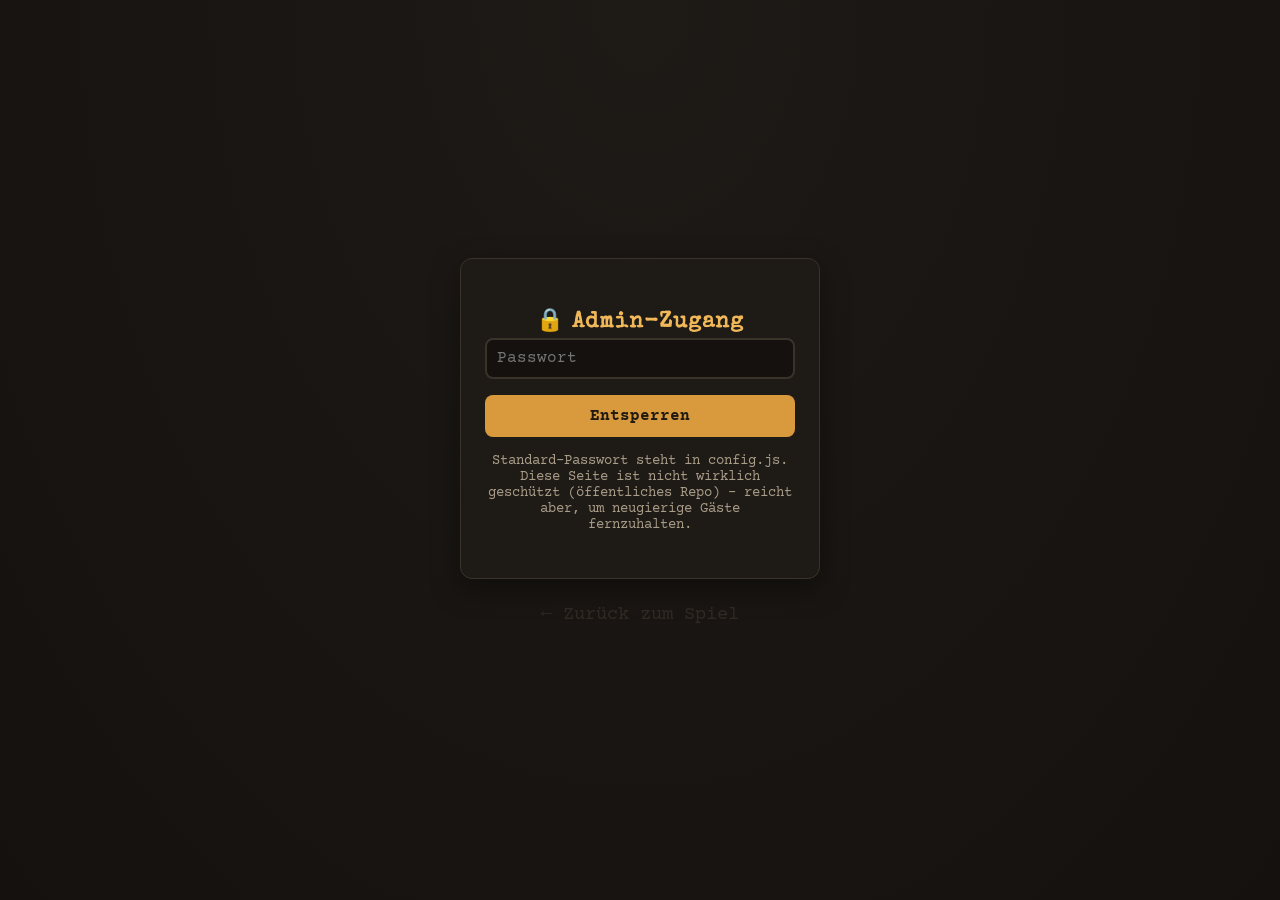
==== config.html @ 9533b576 "Detektiv-Spiel: statisches Codewort-Ratespiel Statische Webseite ohne Server: index.html zeigt bei e" ====
<!DOCTYPE html>
<html lang="de">
<head>
<meta charset="UTF-8">
<meta name="viewport" content="width=device-width, initial-scale=1.0">
<title>Konfiguration – Detektiv-Spiel</title>
<link rel="preconnect" href="https://fonts.googleapis.com">
<link rel="preconnect" href="https://fonts.gstatic.com" crossorigin>
<link href="https://fonts.googleapis.com/css2?family=Special+Elite&family=Courier+Prime:wght@400;700&display=swap" rel="stylesheet">
<link rel="stylesheet" href="style.css">
</head>
<body>
  <main class="wrap" style="max-width:640px;">

    <div id="gate" class="card">
      <h1 style="font-size:1.4rem;">🔒 Admin-Zugang</h1>
      <form id="gate-form">
        <input type="password" id="gate-input" placeholder="Passwort" autocomplete="off">
        <button class="btn" type="submit">Entsperren</button>
      </form>
      <p id="gate-error" class="error-msg" hidden>Falsches Passwort.</p>
      <p class="hint">Standard-Passwort steht in config.js. Diese Seite ist nicht wirklich geschützt (öffentliches Repo) – reicht aber, um neugierige Gäste fernzuhalten.</p>
    </div>

    <div id="panel" class="card" hidden style="text-align:left;">
      <h1 style="font-size:1.4rem; text-align:center;">🗂 Codes verwalten</h1>

      <form id="add-form" class="add-form">
        <label>Neuer Code (4 Ziffern)
          <input type="text" id="new-code" inputmode="numeric" maxlength="4" placeholder="1234">
        </label>
        <label>Text, der bei diesem Code angezeigt wird
          <textarea id="new-text" rows="3" placeholder="Der Text, den die Spieler sehen..."></textarea>
        </label>
        <button class="btn" type="submit">Hinzufügen</button>
      </form>

      <div id="entry-list"></div>

      <div class="toolbar">
        <button id="export-btn" class="btn btn-secondary" type="button">⬇ Export (JSON)</button>
        <label class="btn btn-secondary" style="cursor:pointer;">
          ⬆ Import (JSON)
          <input type="file" id="import-input" accept="application/json" hidden>
        </label>
        <button id="clear-all-btn" class="btn btn-secondary" type="button">🗑 Alle löschen</button>
      </div>

      <p id="status" hidden></p>
      <p class="hint">Diese Codes werden nur in diesem Browser gespeichert (localStorage). Nutze Export, um sie zu sichern, und Import, um sie wiederherzustellen oder auf ein anderes Gerät zu übertragen.</p>
    </div>

    <p style="text-align:center; margin-top:1.5rem;">
      <a href="index.html" class="config-link" style="opacity:0.7;">← Zurück zum Spiel</a>
    </p>
  </main>

  <script src="storage.js"></script>
  <script src="config.js"></script>
</body>
</html>
---- style.css ----
:root {
  --bg: #14110f;
  --bg-alt: #1e1a16;
  --accent: #d99a3d;
  --accent-bright: #f0b859;
  --text: #ede3d3;
  --text-dim: #a99c88;
  --error: #c65b4e;
  --border: #3a332a;
}

* { box-sizing: border-box; }

body {
  margin: 0;
  min-height: 100vh;
  background: radial-gradient(ellipse at top, var(--bg-alt), var(--bg));
  color: var(--text);
  font-family: 'Courier Prime', 'Courier New', monospace;
  display: flex;
  flex-direction: column;
  align-items: center;
  justify-content: center;
  padding: 2rem 1rem;
}

.wrap {
  width: 100%;
  max-width: 480px;
  text-align: center;
}

h1 {
  font-family: 'Special Elite', 'Courier Prime', monospace;
  font-size: 2rem;
  color: var(--accent-bright);
  letter-spacing: 0.05em;
  margin-bottom: 0.25rem;
}

.subtitle {
  color: var(--text-dim);
  margin-bottom: 2rem;
}

.card {
  background: var(--bg-alt);
  border: 1px solid var(--border);
  border-radius: 12px;
  padding: 2rem 1.5rem;
  box-shadow: 0 10px 30px rgba(0, 0, 0, 0.4);
  animation: fade-in 0.3s ease;
}

@keyframes fade-in {
  from { opacity: 0; transform: translateY(8px); }
  to { opacity: 1; transform: translateY(0); }
}

#code-input {
  width: 100%;
  font-size: 2.5rem;
  letter-spacing: 0.6em;
  text-align: center;
  background: var(--bg);
  border: 2px solid var(--border);
  border-radius: 8px;
  color: var(--accent-bright);
  padding: 0.5rem 0;
  font-family: 'Special Elite', monospace;
}

#code-input:focus {
  outline: none;
  border-color: var(--accent);
}

.btn-row {
  margin-top: 1.25rem;
}

.btn {
  background: var(--accent);
  color: #201a12;
  border: none;
  border-radius: 8px;
  padding: 0.75rem 1.5rem;
  font-size: 1rem;
  font-weight: bold;
  cursor: pointer;
  font-family: inherit;
  display: inline-block;
}

.btn:hover { background: var(--accent-bright); }

.btn-secondary {
  background: transparent;
  color: var(--text-dim);
  border: 1px solid var(--border);
}

.btn-secondary:hover { color: var(--text); border-color: var(--accent); }

.error-msg {
  color: var(--error);
  margin-top: 1rem;
}

.error-msg.shake {
  animation: shake 0.4s;
}

@keyframes shake {
  0%, 100% { transform: translateX(0); }
  20%, 60% { transform: translateX(-6px); }
  40%, 80% { transform: translateX(6px); }
}

.result-text {
  font-family: 'Special Elite', monospace;
  font-size: 1.15rem;
  line-height: 1.7;
  white-space: pre-wrap;
  text-align: left;
}

footer {
  margin-top: 2rem;
}

.config-link {
  color: var(--border);
  text-decoration: none;
  font-size: 1.2rem;
  opacity: 0.4;
}

.config-link:hover { opacity: 1; color: var(--accent); }

/* --- config.html --- */

#gate {
  max-width: 360px;
  margin: 0 auto;
}

#gate-form input,
#gate-form button {
  width: 100%;
}

#gate input {
  padding: 0.6rem;
  font-size: 1rem;
  background: var(--bg);
  border: 2px solid var(--border);
  border-radius: 8px;
  color: var(--text);
  font-family: inherit;
  margin-bottom: 1rem;
}

.entry-row {
  display: grid;
  grid-template-columns: 60px 1fr 40px;
  gap: 0.5rem;
  align-items: start;
  padding: 0.75rem 0;
  border-bottom: 1px solid var(--border);
}

.entry-code {
  font-family: 'Special Elite', monospace;
  font-size: 1.3rem;
  color: var(--accent-bright);
  padding-top: 0.4rem;
}

.entry-text {
  width: 100%;
  background: var(--bg);
  border: 1px solid var(--border);
  border-radius: 6px;
  color: var(--text);
  padding: 0.4rem;
  font-family: inherit;
  resize: vertical;
}

.delete-btn {
  background: transparent;
  border: none;
  cursor: pointer;
  font-size: 1.1rem;
}

.add-form {
  display: grid;
  gap: 0.5rem;
  margin: 1.5rem 0;
  text-align: left;
}

.add-form label {
  display: grid;
  gap: 0.25rem;
  font-size: 0.9rem;
  color: var(--text-dim);
}

.add-form input,
.add-form textarea {
  width: 100%;
  background: var(--bg);
  border: 1px solid var(--border);
  border-radius: 6px;
  color: var(--text);
  padding: 0.5rem;
  font-family: inherit;
}

.toolbar {
  display: flex;
  gap: 0.5rem;
  flex-wrap: wrap;
  margin-top: 1rem;
}

#status {
  margin-top: 1rem;
  color: var(--accent-bright);
}

#status.error { color: var(--error); }

.empty {
  color: var(--text-dim);
  font-style: italic;
}

.hint {
  font-size: 0.85rem;
  color: var(--text-dim);
  margin-top: 1rem;
}
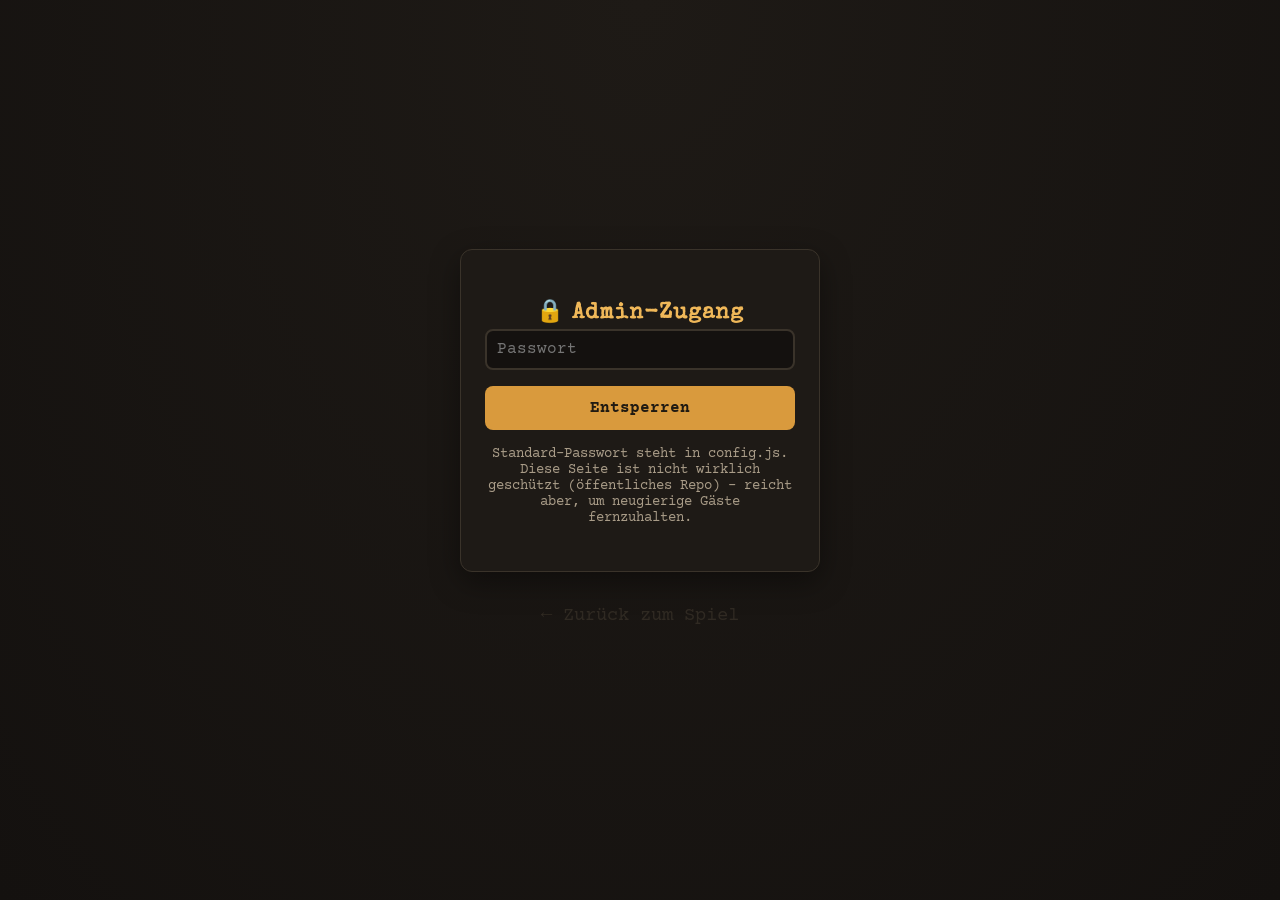
==== commit 54057b86: "Erweiterungen: Assistenten-Konfiguration, Themes, Sounds, mobile Optimierung - Konfiguration als Sei" ====
--- a/config.html
+++ b/config.html
@@ -2,7 +2,8 @@
 <html lang="de">
 <head>
 <meta charset="UTF-8">
-<meta name="viewport" content="width=device-width, initial-scale=1.0">
+<meta name="viewport" content="width=device-width, initial-scale=1.0, viewport-fit=cover">
+<meta name="theme-color" content="#14110f">
 <title>Konfiguration – Detektiv-Spiel</title>
 <link rel="preconnect" href="https://fonts.googleapis.com">
 <link rel="preconnect" href="https://fonts.gstatic.com" crossorigin>
@@ -23,31 +24,162 @@
     </div>
 
     <div id="panel" class="card" hidden style="text-align:left;">
-      <h1 style="font-size:1.4rem; text-align:center;">🗂 Codes verwalten</h1>
+      <h1 style="font-size:1.4rem; text-align:center;">🗂 Spiel konfigurieren</h1>
+      <p class="hint" style="text-align:center; margin-top:0;">Aufgebaut wie das Spiel selbst: Seite 1 ist die Willkommens-Seite, jede weitere Seite ist ein Rätsel (Code + Lösung) - in der Reihenfolge, in der die Spieler sie lösen.</p>
 
-      <form id="add-form" class="add-form">
-        <label>Neuer Code (4 Ziffern)
-          <input type="text" id="new-code" inputmode="numeric" maxlength="4" placeholder="1234">
-        </label>
-        <label>Text, der bei diesem Code angezeigt wird
-          <textarea id="new-text" rows="3" placeholder="Der Text, den die Spieler sehen..."></textarea>
-        </label>
-        <button class="btn" type="submit">Hinzufügen</button>
-      </form>
+      <div class="step-nav" id="step-nav"></div>
 
-      <div id="entry-list"></div>
+      <!-- Seite 1: Willkommen -->
+      <div id="step-welcome">
+        <div class="settings-section" style="margin-top:0; padding-top:0; border-top:none;">
+          <h2 class="section-title">👋 Willkommen</h2>
+          <p class="hint" style="margin-top:0;">Das sehen die Spieler, bevor sie den ersten Code eingeben.</p>
 
-      <div class="toolbar">
+          <label>
+            <span class="field-label" style="margin-top:0;">Titel</span>
+            <input type="text" id="setting-title" class="text-input" maxlength="60">
+          </label>
+          <label>
+            <span class="field-label">Untertitel</span>
+            <input type="text" id="setting-subtitle" class="text-input" maxlength="120">
+          </label>
+          <label>
+            <span class="field-label">Meldung bei falschem Code</span>
+            <input type="text" id="setting-wrong" class="text-input" maxlength="120">
+          </label>
+        </div>
+
+        <div class="settings-section">
+          <h2 class="section-title">🎨 Darstellung</h2>
+
+          <p class="field-label">Code-Länge (Anzahl Zeichen)</p>
+          <div class="swatch-row">
+            <button type="button" class="length-btn" data-length="3">3</button>
+            <button type="button" class="length-btn" data-length="4">4</button>
+            <button type="button" class="length-btn" data-length="5">5</button>
+            <button type="button" class="length-btn" data-length="6">6</button>
+            <button type="button" class="length-btn" data-length="7">7</button>
+            <button type="button" class="length-btn" data-length="8">8</button>
+          </div>
+          <p class="hint" style="margin-top:0.4rem;">Gilt für alle Rätsel-Codes und für das Eingabefeld im Spiel. Ändere die Länge idealerweise, bevor du Rätsel anlegst.</p>
+
+          <p class="field-label">Design</p>
+          <div class="swatch-row">
+            <button type="button" class="theme-swatch" data-theme="noir">
+              <span class="swatch-preview theme-preview-noir"></span>
+              Film Noir
+            </button>
+            <button type="button" class="theme-swatch" data-theme="neon">
+              <span class="swatch-preview theme-preview-neon"></span>
+              Neon Cyber
+            </button>
+            <button type="button" class="theme-swatch" data-theme="parchment">
+              <span class="swatch-preview theme-preview-parchment"></span>
+              Pergament
+            </button>
+            <button type="button" class="theme-swatch" data-theme="blood">
+              <span class="swatch-preview theme-preview-blood"></span>
+              Blutrot
+            </button>
+            <button type="button" class="theme-swatch" data-theme="agency">
+              <span class="swatch-preview theme-preview-agency"></span>
+              Waldgrün
+            </button>
+          </div>
+
+          <p class="field-label">Hintergrundbild – Vintage</p>
+          <div class="swatch-row">
+            <button type="button" class="bg-swatch" data-bg="none">
+              <span class="swatch-preview bg-preview-none">Ohne</span>
+            </button>
+            <button type="button" class="bg-swatch" data-bg="bg-corkboard">
+              <img class="swatch-preview" src="backgrounds/corkboard.svg" alt="Korkbrett">
+              Korkbrett
+            </button>
+            <button type="button" class="bg-swatch" data-bg="bg-paper">
+              <img class="swatch-preview" src="backgrounds/paper.svg" alt="Altes Papier">
+              Papier
+            </button>
+            <button type="button" class="bg-swatch" data-bg="bg-fog-city">
+              <img class="swatch-preview" src="backgrounds/fog-city.svg" alt="Neblige Stadt">
+              Nebel
+            </button>
+            <button type="button" class="bg-swatch" data-bg="bg-blueprint">
+              <img class="swatch-preview" src="backgrounds/blueprint.svg" alt="Blaupause">
+              Blaupause
+            </button>
+            <button type="button" class="bg-swatch" data-bg="bg-police-tape">
+              <img class="swatch-preview" src="backgrounds/police-tape.svg" alt="Absperrband">
+              Tatort
+            </button>
+          </div>
+
+          <p class="field-label">Hintergrundbild – Modern</p>
+          <div class="swatch-row">
+            <button type="button" class="bg-swatch" data-bg="bg-mesh-aurora">
+              <img class="swatch-preview" src="backgrounds/mesh-aurora.svg" alt="Aurora-Verlauf">
+              Aurora
+            </button>
+            <button type="button" class="bg-swatch" data-bg="bg-gradient-dusk">
+              <img class="swatch-preview" src="backgrounds/gradient-dusk.svg" alt="Dusk-Verlauf">
+              Dusk
+            </button>
+            <button type="button" class="bg-swatch" data-bg="bg-dot-grid">
+              <img class="swatch-preview" src="backgrounds/dot-grid.svg" alt="Punktraster">
+              Punktraster
+            </button>
+            <button type="button" class="bg-swatch" data-bg="bg-glow-orbs">
+              <img class="swatch-preview" src="backgrounds/glow-orbs.svg" alt="Glow Orbs">
+              Glow
+            </button>
+            <button type="button" class="bg-swatch" data-bg="bg-wave-lines">
+              <img class="swatch-preview" src="backgrounds/wave-lines.svg" alt="Wellen">
+              Wellen
+            </button>
+          </div>
+
+          <p class="field-label">Ton bei falschem Code</p>
+          <div class="swatch-row">
+            <button type="button" class="sound-btn wrong-sound-btn" data-sound="soft">Sanft ▶</button>
+            <button type="button" class="sound-btn wrong-sound-btn" data-sound="double">Doppelt ▶</button>
+            <button type="button" class="sound-btn wrong-sound-btn" data-sound="descend">Fallend ▶</button>
+            <button type="button" class="sound-btn wrong-sound-btn" data-sound="click">Klick ▶</button>
+            <button type="button" class="sound-btn wrong-sound-btn" data-sound="denied">Verweigert ▶</button>
+            <button type="button" class="sound-btn wrong-sound-btn" data-sound="thud">Wummern ▶</button>
+          </div>
+
+          <p class="field-label">Ton bei richtigem Code</p>
+          <div class="swatch-row">
+            <button type="button" class="sound-btn correct-sound-btn" data-sound="chime">Chime ▶</button>
+            <button type="button" class="sound-btn correct-sound-btn" data-sound="pop">Pop ▶</button>
+            <button type="button" class="sound-btn correct-sound-btn" data-sound="bell">Glocke ▶</button>
+            <button type="button" class="sound-btn correct-sound-btn" data-sound="rise">Aufsteigend ▶</button>
+            <button type="button" class="sound-btn correct-sound-btn" data-sound="confirm">Bestätigung ▶</button>
+            <button type="button" class="sound-btn correct-sound-btn" data-sound="sparkle">Funkeln ▶</button>
+          </div>
+        </div>
+      </div>
+
+      <!-- Seite 2+: je ein Rätsel -->
+      <div id="step-puzzle-container" hidden></div>
+
+      <div class="step-footer">
+        <button id="prev-step-btn" class="btn btn-secondary" type="button">← Zurück</button>
+        <span id="step-indicator" class="step-indicator"></span>
+        <button id="next-step-btn" class="btn btn-secondary" type="button">Weiter →</button>
+      </div>
+
+      <div class="toolbar" style="margin-top:1.5rem; border-top:1px solid var(--border); padding-top:1rem;">
         <button id="export-btn" class="btn btn-secondary" type="button">⬇ Export (JSON)</button>
         <label class="btn btn-secondary" style="cursor:pointer;">
           ⬆ Import (JSON)
           <input type="file" id="import-input" accept="application/json" hidden>
         </label>
-        <button id="clear-all-btn" class="btn btn-secondary" type="button">🗑 Alle löschen</button>
+        <button id="clear-all-btn" class="btn btn-secondary" type="button">🗑 Alle Rätsel löschen</button>
       </div>
 
       <p id="status" hidden></p>
-      <p class="hint">Diese Codes werden nur in diesem Browser gespeichert (localStorage). Nutze Export, um sie zu sichern, und Import, um sie wiederherzustellen oder auf ein anderes Gerät zu übertragen.</p>
+      <p class="hint">Alles wird nur in diesem Browser gespeichert (localStorage). Nutze Export, um es zu sichern, und Import, um es wiederherzustellen oder auf ein anderes Gerät zu übertragen (ersetzt dabei die komplette Rätsel-Liste). Sprachnachrichten machen den Export deutlich größer – kurz halten.</p>
     </div>
 
     <p style="text-align:center; margin-top:1.5rem;">
@@ -56,6 +188,8 @@
   </main>
 
   <script src="storage.js"></script>
+  <script src="theme.js"></script>
+  <script src="sounds.js"></script>
   <script src="config.js"></script>
 </body>
 </html>
--- a/style.css
+++ b/style.css
@@ -1,4 +1,7 @@
-:root {
+/* --- Themes --- */
+
+:root,
+:root[data-theme="noir"] {
   --bg: #14110f;
   --bg-alt: #1e1a16;
   --accent: #d99a3d;
@@ -7,14 +10,73 @@
   --text-dim: #a99c88;
   --error: #c65b4e;
   --border: #3a332a;
-}
-
-* { box-sizing: border-box; }
+  --btn-text: #201a12;
+}
+
+:root[data-theme="neon"] {
+  --bg: #05060f;
+  --bg-alt: #0b0e1f;
+  --accent: #00e5ff;
+  --accent-bright: #7dfcff;
+  --text: #e6f7ff;
+  --text-dim: #6a89a8;
+  --error: #ff3d6e;
+  --border: #1c2b4a;
+  --btn-text: #04121a;
+}
+
+:root[data-theme="parchment"] {
+  --bg: #e9dfc6;
+  --bg-alt: #f4ecd8;
+  --accent: #8a5a2b;
+  --accent-bright: #b3752f;
+  --text: #3b2f22;
+  --text-dim: #7a6a52;
+  --error: #a13d2b;
+  --border: #cbb98f;
+  --btn-text: #f4ecd8;
+}
+
+:root[data-theme="blood"] {
+  --bg: #0d0505;
+  --bg-alt: #1a0808;
+  --accent: #b3131f;
+  --accent-bright: #e8323f;
+  --text: #f0dede;
+  --text-dim: #a67d7d;
+  --error: #ff6b4a;
+  --border: #3a1414;
+  --btn-text: #f0dede;
+}
+
+:root[data-theme="agency"] {
+  --bg: #0c1410;
+  --bg-alt: #141f19;
+  --accent: #4c9a63;
+  --accent-bright: #7fd99a;
+  --text: #e3ede6;
+  --text-dim: #8fa89a;
+  --error: #d97757;
+  --border: #25352c;
+  --btn-text: #0c1410;
+}
+
+* {
+  box-sizing: border-box;
+  -webkit-tap-highlight-color: transparent;
+}
+
+html {
+  -webkit-text-size-adjust: 100%;
+}
 
 body {
   margin: 0;
   min-height: 100vh;
-  background: radial-gradient(ellipse at top, var(--bg-alt), var(--bg));
+  background-color: var(--bg);
+  background-image: radial-gradient(ellipse at top, var(--bg-alt), var(--bg));
+  background-size: cover;
+  background-position: center;
   color: var(--text);
   font-family: 'Courier Prime', 'Courier New', monospace;
   display: flex;
@@ -22,7 +84,33 @@
   align-items: center;
   justify-content: center;
   padding: 2rem 1rem;
-}
+  padding-top: max(2rem, env(safe-area-inset-top));
+  padding-bottom: max(2rem, env(safe-area-inset-bottom));
+  padding-left: max(1rem, env(safe-area-inset-left));
+  padding-right: max(1rem, env(safe-area-inset-right));
+  transition: background-color 0.3s ease, color 0.3s ease;
+  overflow-x: hidden;
+}
+
+button,
+input,
+textarea,
+select {
+  touch-action: manipulation;
+}
+
+/* --- Hintergrundbilder (überschreiben den Farbverlauf) --- */
+
+body.bg-corkboard { background-image: url('backgrounds/corkboard.svg'); }
+body.bg-paper { background-image: url('backgrounds/paper.svg'); }
+body.bg-fog-city { background-image: url('backgrounds/fog-city.svg'); }
+body.bg-blueprint { background-image: url('backgrounds/blueprint.svg'); }
+body.bg-police-tape { background-image: url('backgrounds/police-tape.svg'); }
+body.bg-mesh-aurora { background-image: url('backgrounds/mesh-aurora.svg'); }
+body.bg-gradient-dusk { background-image: url('backgrounds/gradient-dusk.svg'); }
+body.bg-dot-grid { background-image: url('backgrounds/dot-grid.svg'); }
+body.bg-glow-orbs { background-image: url('backgrounds/glow-orbs.svg'); }
+body.bg-wave-lines { background-image: url('backgrounds/wave-lines.svg'); }
 
 .wrap {
   width: 100%;
@@ -77,11 +165,15 @@
 
 .btn-row {
   margin-top: 1.25rem;
+  display: flex;
+  gap: 0.5rem;
+  justify-content: center;
+  flex-wrap: wrap;
 }
 
 .btn {
   background: var(--accent);
-  color: #201a12;
+  color: var(--btn-text);
   border: none;
   border-radius: 8px;
   padding: 0.75rem 1.5rem;
@@ -90,6 +182,7 @@
   cursor: pointer;
   font-family: inherit;
   display: inline-block;
+  min-height: 44px;
 }
 
 .btn:hover { background: var(--accent-bright); }
@@ -115,6 +208,14 @@
   0%, 100% { transform: translateX(0); }
   20%, 60% { transform: translateX(-6px); }
   40%, 80% { transform: translateX(6px); }
+}
+
+.result-title {
+  font-family: 'Special Elite', monospace;
+  font-size: 1.4rem;
+  color: var(--accent-bright);
+  margin: 0 0 0.75rem;
+  text-align: left;
 }
 
 .result-text {
@@ -125,6 +226,11 @@
   text-align: left;
 }
 
+#result-audio {
+  width: 100%;
+  margin-top: 1rem;
+}
+
 footer {
   margin-top: 2rem;
 }
@@ -134,6 +240,8 @@
   text-decoration: none;
   font-size: 1.2rem;
   opacity: 0.4;
+  display: inline-block;
+  padding: 0.5rem;
 }
 
 .config-link:hover { opacity: 1; color: var(--accent); }
@@ -152,7 +260,7 @@
 
 #gate input {
   padding: 0.6rem;
-  font-size: 1rem;
+  font-size: 16px; /* verhindert Auto-Zoom beim Fokussieren auf iOS */
   background: var(--bg);
   border: 2px solid var(--border);
   border-radius: 8px;
@@ -163,29 +271,56 @@
 
 .entry-row {
   display: grid;
-  grid-template-columns: 60px 1fr 40px;
+  grid-template-columns: auto 1fr 40px;
+  grid-template-areas:
+    "code title delete"
+    "desc desc desc"
+    "rec rec rec";
   gap: 0.5rem;
   align-items: start;
   padding: 0.75rem 0;
   border-bottom: 1px solid var(--border);
 }
 
+.entry-row .recorder-container {
+  grid-area: rec;
+}
+
 .entry-code {
+  grid-area: code;
   font-family: 'Special Elite', monospace;
   font-size: 1.3rem;
   color: var(--accent-bright);
   padding-top: 0.4rem;
 }
 
-.entry-text {
+.entry-title-input {
+  grid-area: title;
   width: 100%;
   background: var(--bg);
   border: 1px solid var(--border);
   border-radius: 6px;
-  color: var(--text);
+  color: var(--accent-bright);
   padding: 0.4rem;
-  font-family: inherit;
+  font-family: 'Special Elite', monospace;
+  font-size: 16px;
+}
+
+.entry-text {
+  grid-area: desc;
+  width: 100%;
+  background: var(--bg);
+  border: 1px solid var(--border);
+  border-radius: 6px;
+  color: var(--text);
+  padding: 0.4rem;
+  font-family: inherit;
+  font-size: 16px;
   resize: vertical;
+}
+
+.delete-btn {
+  grid-area: delete;
 }
 
 .delete-btn {
@@ -193,6 +328,8 @@
   border: none;
   cursor: pointer;
   font-size: 1.1rem;
+  min-width: 44px;
+  min-height: 44px;
 }
 
 .add-form {
@@ -218,6 +355,19 @@
   color: var(--text);
   padding: 0.5rem;
   font-family: inherit;
+  font-size: 16px; /* verhindert Auto-Zoom beim Fokussieren auf iOS */
+}
+
+.text-input {
+  width: 100%;
+  background: var(--bg);
+  border: 1px solid var(--border);
+  border-radius: 6px;
+  color: var(--text);
+  padding: 0.5rem;
+  font-family: inherit;
+  font-size: 16px;
+  margin-bottom: 0.75rem;
 }
 
 .toolbar {
@@ -244,3 +394,202 @@
   color: var(--text-dim);
   margin-top: 1rem;
 }
+
+/* --- Darstellungs-Einstellungen (Themes, Hintergrund, Sounds) --- */
+
+.settings-section {
+  margin: 1.5rem 0;
+  padding-top: 1rem;
+  border-top: 1px solid var(--border);
+}
+
+.section-title {
+  font-size: 1.1rem;
+  color: var(--accent-bright);
+  margin-bottom: 0.75rem;
+  font-family: 'Special Elite', monospace;
+}
+
+.field-label {
+  font-size: 0.85rem;
+  color: var(--text-dim);
+  margin: 1rem 0 0.4rem;
+  display: block;
+}
+
+.swatch-row {
+  display: flex;
+  flex-wrap: wrap;
+  gap: 0.6rem;
+}
+
+.theme-swatch,
+.bg-swatch,
+.sound-btn,
+.length-btn {
+  background: var(--bg);
+  border: 2px solid var(--border);
+  border-radius: 8px;
+  color: var(--text);
+  padding: 0.5rem;
+  cursor: pointer;
+  font-family: inherit;
+  font-size: 0.75rem;
+  display: flex;
+  flex-direction: column;
+  align-items: center;
+  gap: 0.35rem;
+  min-height: 44px;
+  justify-content: center;
+}
+
+.theme-swatch.selected,
+.bg-swatch.selected,
+.sound-btn.selected,
+.length-btn.selected {
+  border-color: var(--accent);
+  box-shadow: 0 0 0 1px var(--accent);
+}
+
+.swatch-preview {
+  width: 56px;
+  height: 40px;
+  border-radius: 4px;
+  display: flex;
+  align-items: center;
+  justify-content: center;
+  font-size: 0.65rem;
+  object-fit: cover;
+}
+
+.theme-preview-noir { background: linear-gradient(135deg, #14110f, #d99a3d); }
+.theme-preview-neon { background: linear-gradient(135deg, #05060f, #00e5ff); }
+.theme-preview-parchment { background: linear-gradient(135deg, #e9dfc6, #8a5a2b); }
+.theme-preview-blood { background: linear-gradient(135deg, #0d0505, #b3131f); }
+.theme-preview-agency { background: linear-gradient(135deg, #0c1410, #4c9a63); }
+
+.bg-preview-none {
+  background: var(--bg-alt);
+  color: var(--text-dim);
+}
+
+.sound-btn { padding: 0.6rem 0.9rem; }
+
+.length-btn { min-width: 44px; font-size: 1.1rem; font-weight: bold; }
+
+.recorder-row {
+  display: flex;
+  align-items: center;
+  gap: 0.5rem;
+  flex-wrap: wrap;
+  margin-top: 0.4rem;
+}
+
+.recording-label { color: var(--error); font-size: 0.85rem; }
+
+.recorder-row audio {
+  max-width: 100%;
+  height: 32px;
+  flex: 1 1 180px;
+}
+
+/* --- Schritt-Navigation (config.html) --- */
+
+.step-nav {
+  display: flex;
+  flex-wrap: wrap;
+  gap: 0.4rem;
+  margin: 1rem 0;
+  justify-content: center;
+}
+
+.step-pill {
+  min-width: 36px;
+  min-height: 36px;
+  border-radius: 50%;
+  border: 2px solid var(--border);
+  background: var(--bg);
+  color: var(--text);
+  font-family: inherit;
+  font-size: 0.85rem;
+  cursor: pointer;
+  display: flex;
+  align-items: center;
+  justify-content: center;
+  padding: 0;
+}
+
+.step-pill.selected {
+  border-color: var(--accent);
+  background: var(--accent);
+  color: var(--btn-text);
+  font-weight: bold;
+}
+
+.step-pill.incomplete {
+  border-style: dashed;
+  color: var(--text-dim);
+}
+
+.step-pill-add {
+  border-style: dashed;
+  color: var(--accent);
+}
+
+.step-footer {
+  display: flex;
+  align-items: center;
+  justify-content: space-between;
+  gap: 0.5rem;
+  margin-top: 1.5rem;
+  flex-wrap: wrap;
+}
+
+.step-indicator {
+  font-size: 0.85rem;
+  color: var(--text-dim);
+  text-align: center;
+  flex: 1 1 auto;
+}
+
+/* --- Mobile --- */
+
+@media (max-width: 480px) {
+  .card {
+    padding: 1.5rem 1rem;
+  }
+
+  h1 {
+    font-size: 1.6rem;
+  }
+
+  #code-input {
+    font-size: 2rem;
+    letter-spacing: 0.4em;
+  }
+
+  .swatch-preview {
+    width: 44px;
+    height: 32px;
+  }
+
+  .theme-swatch,
+  .bg-swatch,
+  .sound-btn,
+  .length-btn {
+    font-size: 0.7rem;
+    padding: 0.4rem;
+  }
+
+  .entry-row {
+    grid-template-columns: 1fr auto;
+    grid-template-areas:
+      "code delete"
+      "title title"
+      "desc desc"
+      "rec rec";
+  }
+
+  .entry-code { padding-top: 0.5rem; }
+  .delete-btn { justify-self: end; }
+}
